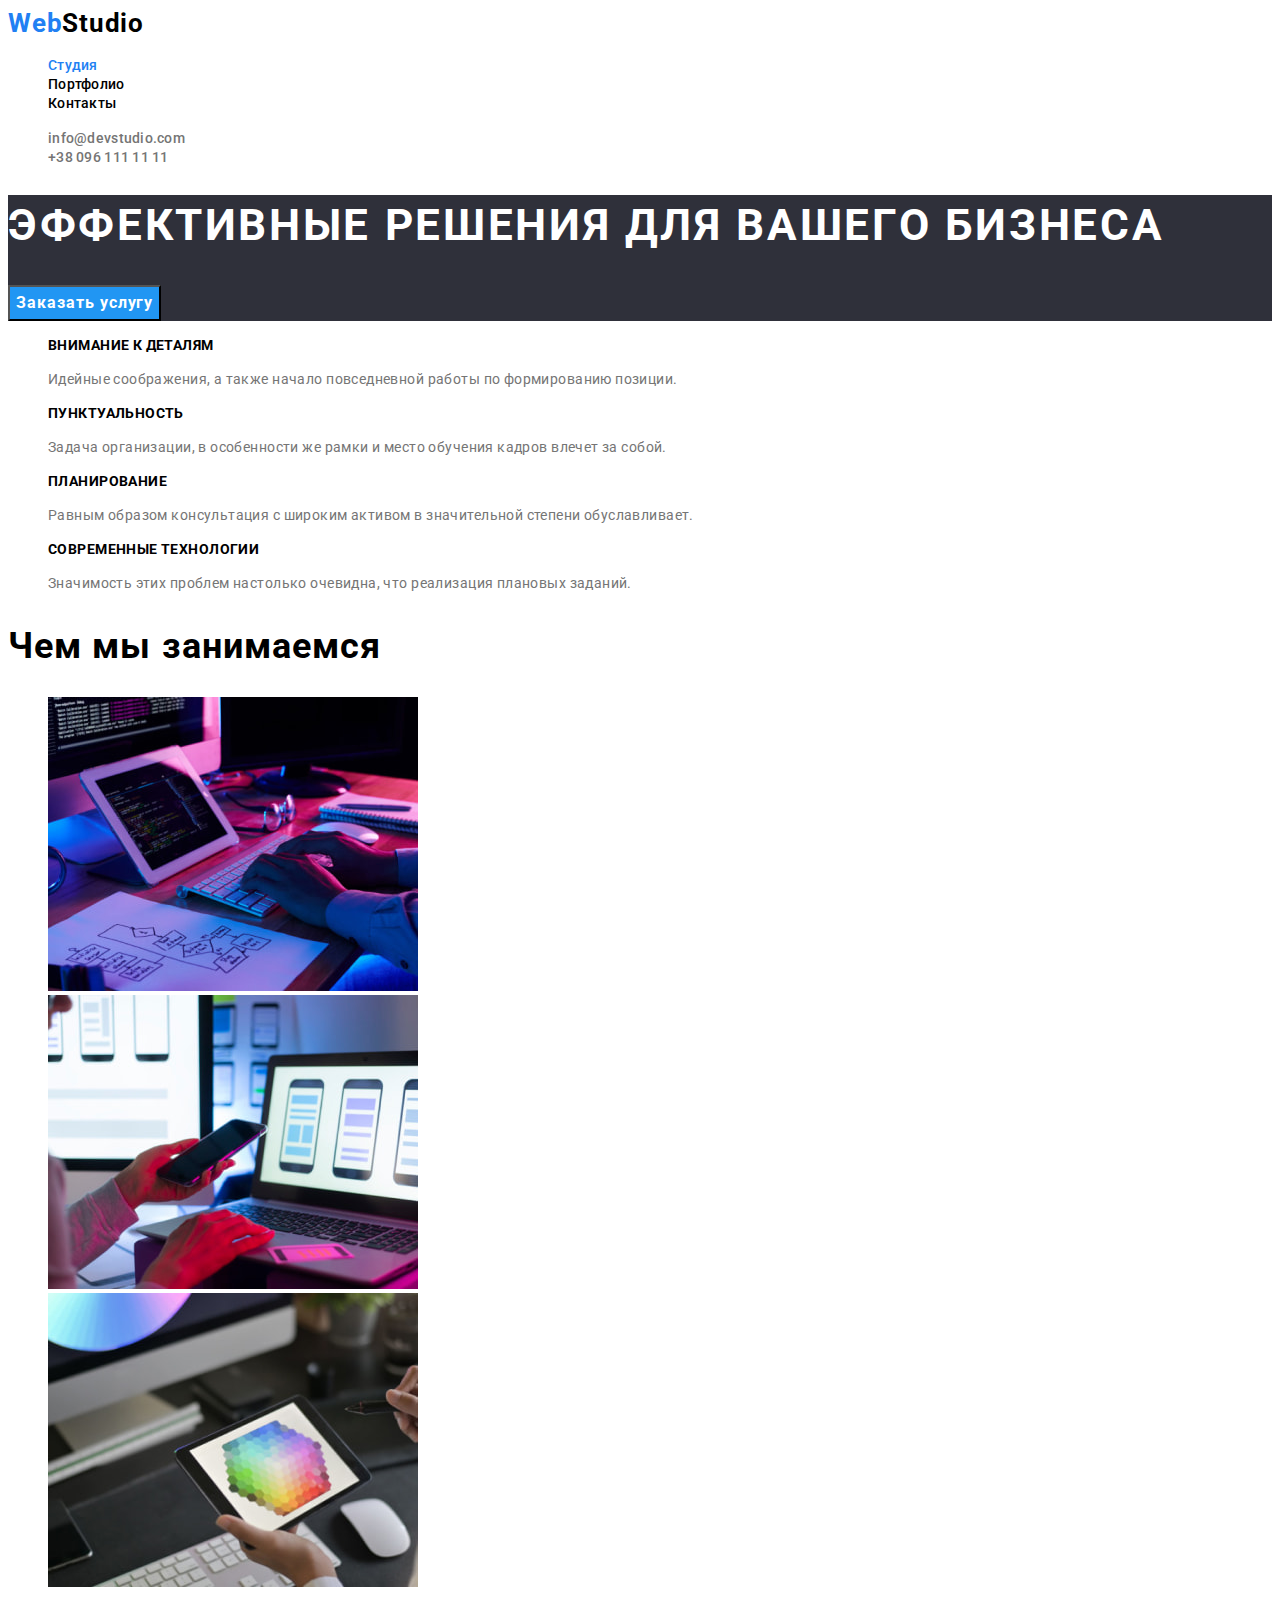
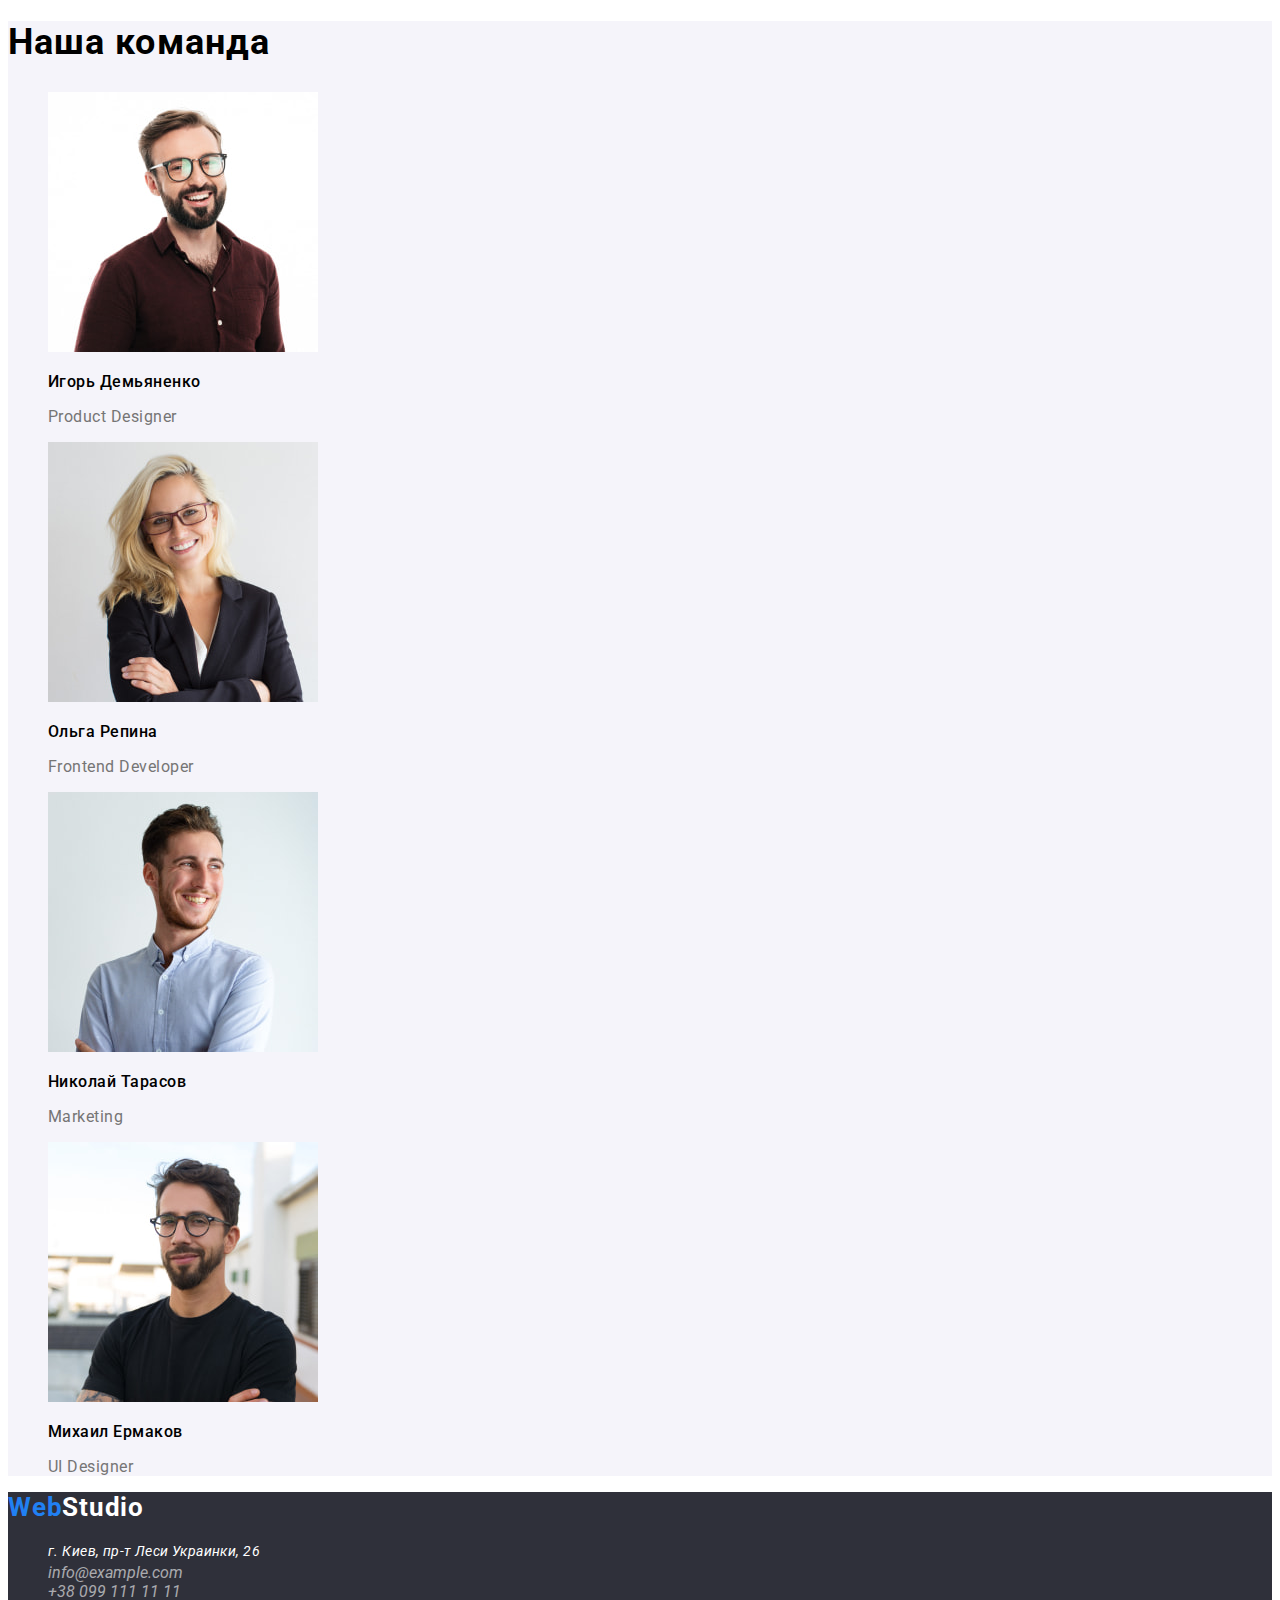
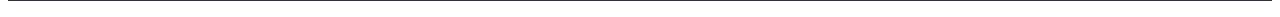
==== index.html @ 6a4ec9ba "homework-2" ====
<!DOCTYPE html>
<html lang="en">
  <head>
    <meta charset="UTF-8" />
    <meta http-equiv="X-UA-Compatible" content="IE=edge" />
    <meta name="viewport" content="width=device-width, initial-scale=1.0" />
    <title>Studio</title>
    <!--Fonts starts-->
    <link rel="preconnect" href="https://fonts.googleapis.com" />
    <link rel="preconnect" href="https://fonts.gstatic.com" crossorigin />
    <link
      href="https://fonts.googleapis.com/css2?family=Raleway:wght@700&family=Roboto:wght@400;500;700;900&display=swap"
      rel="stylesheet"
    />
    <link rel="stylesheet" href="./css/style.css" />
    <!--Fonts ends-->
  </head>
  <body>
    <!--Header-->
    <header class="header">
      <a class="site-logo link" href="./index.html"><span class="letter">Web</span>Studio</a>
      <nav class="header-nav">
        <ul class="header-list list">
          <li class="header-item">
            <a class="header-link letter link" href="./index.html">Студия</a>
          </li>
          <li class="header-item">
            <a class="header-link link" href="./portfolio.html">Портфолио</a>
          </li>
          <li class="header-item">
            <a class="header-link link" href="#">Контакты</a>
          </li>
        </ul>
      </nav>
      <ul class="list">
        <li>
          <a class="header-phone link" href="mailto:info@devstudio.com">info@devstudio.com</a>
        </li>
        <li>
          <a class="header-e-mail link" href="tel:+380961111111">+38 096 111 11 11</a>
        </li>
      </ul>
    </header>
    <!--Main-->
    <main>
      <section class="main">
        <h1 class="main-title">Эффективные решения для вашего бизнеса</h1>
        <button class="main-btn" type="button">Заказать услугу</button>
      </section>
      <!--Peculiarities-->
      <section class="peculiarities-section">
        <h2 class="hidden">Особенности нашей компании</h2>
        <ul class="list">
          <li class="link">
            <h3 class="peculiarities-title">Внимание к деталям</h3>
            <p class="peculiarities-text">
              Идейные соображения, а также начало повседневной работы по формированию позиции.
            </p>
          </li>
          <li class="link">
            <h3 class="peculiarities-title">Пунктуальность</h3>
            <p class="peculiarities-text">
              Задача организации, в особенности же рамки и место обучения кадров влечет за собой.
            </p>
          </li>
          <li class="link">
            <h3 class="peculiarities-title">Планирование</h3>
            <p class="peculiarities-text">
              Равным образом консультация с широким активом в значительной степени обуславливает.
            </p>
          </li>
          <li class="link">
            <h3 class="peculiarities-title">Современные технологии</h3>
            <p class="peculiarities-text">
              Значимость этих проблем настолько очевидна, что реализация плановых заданий.
            </p>
          </li>
        </ul>
      </section>
      <!--What we do-->
      <section class="what-we-do">
        <h2 class="section-title">Чем мы занимаемся</h2>
        <ul class="what-we-do-list list">
          <li class="what-we-do-item link">
            <img
              class="what-we-do-img"
              src="./images/wwd/1.jpg"
              alt="Computer"
              width="370"
              height="294"
            />
          </li>
          <li class="what-we-do-item link">
            <img
              class="what-we-do-img"
              src="./images/wwd/2.jpg"
              alt="Phone"
              width="370"
              height="294"
            />
          </li>
          <li class="what-we-do-item link">
            <img
              class="what-we-do-img"
              src="./images/wwd/3.jpg"
              alt="Tablet"
              width="370"
              height="294"
            />
          </li>
        </ul>
      </section>
      <!--Our team-->
      <section class="our-team">
        <h2 class="section-title">Наша команда</h2>
        <ul class="our-team-list list">
          <li class="our-team-item link">
            <img
              class="our-team-img"
              src="./images/our-team/igor.jpg"
              alt="Игорь Демьяненко"
              width="270"
              height="260"
            />
            <h3 class="our-team-stuff">Игорь Демьяненко</h3>
            <p class="our-team-professions">Product Designer</p>
          </li>
          <li class="our-team-item link">
            <img
              class="our-team-img"
              src="./images/our-team/olga.jpg"
              alt="Ольга Репина"
              width="270"
              height="260"
            />
            <h3 class="our-team-stuff">Ольга Репина</h3>
            <p class="our-team-professions">Frontend Developer</p>
          </li>
          <li class="our-team-item link">
            <img
              class="our-team-img"
              src="./images/our-team/nikolai.jpg"
              alt="Николай Тарасов"
              width="270"
              height="260"
            />
            <h3 class="our-team-stuff">Николай Тарасов</h3>
            <p class="our-team-professions">Marketing</p>
          </li>
          <li class="our-team-item link">
            <img
              class="our-team-img"
              src="./images/our-team/michail.jpg"
              alt="Михаил Ермаков"
              width="270"
              height="260"
            />
            <h3 class="our-team-stuff">Михаил Ермаков</h3>
            <p class="our-team-professions">UI Designer</p>
          </li>
        </ul>
      </section>
    </main>
    <!--Footer-->
    <footer class="footer">
      <a class="site-logo studio link" href="./index.html"
        ><span class="letter">Web</span>Studio
      </a>
      <address class="footer-address">
        <ul class="footer-list list">
          <li class="footer-item link">
            <a
              class="footer-link link"
              href="https://goo.gl/maps/92d465dwehXUen789"
              target="_blank"
              rel="noopener noreferrer"
              >г. Киев, пр-т Леси Украинки, 26</a
            >
          </li>
          <li class="footer-item link">
            <a
              class="footer-communication footer-communication-color link"
              href="mailto:info@example.com"
              >info@example.com</a
            >
          </li>
          <li class="footer-item link">
            <a class="footer-communication footer-communication-color link" href="tel:+380991111111"
              >+38 099 111 11 11</a
            >
          </li>
        </ul>
      </address>
    </footer>
  </body>
</html>
---- css/style.css ----
:root {
    /* fonts */
    --main-font: 'Roboto', sans-serif;
    --secondary-font: 'Raleway'', sans-serif;
  
    /* text colors */
    --main-txt-cl: #212121;
    --accent-txt-cl: #2196F3;
    --btn-txt-cl: #ffffff;
  
    /* bg colors */
    --grey-bg-cl: #F5F4FA;
    --white-bg-cl: #FFFFFF;
    --black-bg-cl: #2F303A;
  
    /* others */
  }

body {
    font-family: var(--main-font);
    color: var(--main-txt-cl);
}

/*Reset styles*/

.list {
    list-style: none;
}

.link {
    text-decoration: none;
    color: currentColor;
}   

/*Base styles*/

.hidden {
    display: none;
}

.letter {
    color: #2180f3;
}

.main-title {
    font-size: 44px;
    line-height: 60px;
    letter-spacing: 0.06em;
    text-transform: uppercase;
    color: #ffff;
}

.section-title {
    font-size: 36px;
    line-height: 42px;
    letter-spacing: 0.03em;
}

.main-btn {
    font-family: var(--main-font);
    font-weight: 700;
    font-size: 16px;
    line-height: 30px;
    display: flex;
    align-items: center;
    text-align: center;
    letter-spacing: 0.06em;
    cursor: pointer;
    background-color: var(--accent-txt-cl);
    color: #FFFFFF;
}

.main-btn:hover,
.main-btn:focus {
    color: var(--btn-txt-cl);
    background-color: #2180f3;
}

/*Header*/

.site-logo {
    font-family: var(--secondary-font);
    font-weight: 700;
    font-size: 26px;
    line-height: 31px;
    letter-spacing: 0.03em;
}

.studio {
    color: #FFFFFF;
}

.header-link {
    font-weight: 500;
    font-size: 14px;
    line-height: 16px;
    letter-spacing: 0.02em;
}

.header-phone,
.header-e-mail {
    font-weight: 500;
    font-size: 14px;
    line-height: 16px;
    letter-spacing: 0.02em;
    color: #757575;
}

.header-link:hover,
.header-link:focus,
.header-phone:hover,
.header-phone:focus,
.header-e-mail:hover,
.header-e-mail:focus {
    color: var(--accent-txt-cl);
}

.header-link:current {
    color: var(--accent-txt-cl);
}

/*Main*/ 

.main {
    background-color: var(--black-bg-cl);
}

/*Peculiarities*/

.peculiarities-title {
    font-weight: 700;
    font-size: 14px;
    line-height: 16px;
    letter-spacing: 0.03em;
    text-transform: uppercase;
}

.peculiarities-text {
    font-size: 14px;
    line-height: 24px;
    letter-spacing: 0.03em;
    color: #757575;
}

/*Our Team*/

.our-team {
    background-color: var(--grey-bg-cl);
}

.our-team-stuff {
    font-weight: 500;
    font-size: 16px;
    line-height: 19px;
    letter-spacing: 0.03em;
}

.our-team-professions {
    font-size: 16px;
    line-height: 19px;
    letter-spacing: 0.03em;
    color: #757575;
}

/*Footer*/

.footer {
    background-color: var(--black-bg-cl);
}

.footer-link {
    font-weight: 400;
    font-size: 14px;
    line-height: 24px;
    letter-spacing: 0.03em;
    color: #FFFFFF;
}

.footer-comunication {
    font-weight: 400;
    font-size: 14px;
    line-height: 24px;
    letter-spacing: 0.03em;

}

.footer-communication-color {
    color: rgba(255, 255, 255, 0.6);
}

.footer-link:hover,
.footer-link:focus,
.footer-communication:hover,
.footer-communication:focus {
    color: #2196F3;
}

/*Portfolio*/

.portfolio-btn {
    font-style: var(--main-font);
    font-weight: 500;   
    font-size: 16px;
    line-height: 26px;
    letter-spacing: 0.03em; 
}

.portfolio-btn:hover,
.portfolio-btn:focus {
    background-color: var(--accent-txt-cl);
    color: #FFFFFF;
}

.portfolio-another-btn {
    color: #FFFFFF;
    background-color: var(--accent-txt-cl);
}

.portfolio-title {
    font-weight: 700;
    font-size: 18px;
    line-height: 36px;
    letter-spacing: 0.06em;
}

.portfolio-description {
    font-weight: 400;
    font-size: 16px;
    line-height: 30px;
    letter-spacing: 0.03em;
    color: #757575;
}
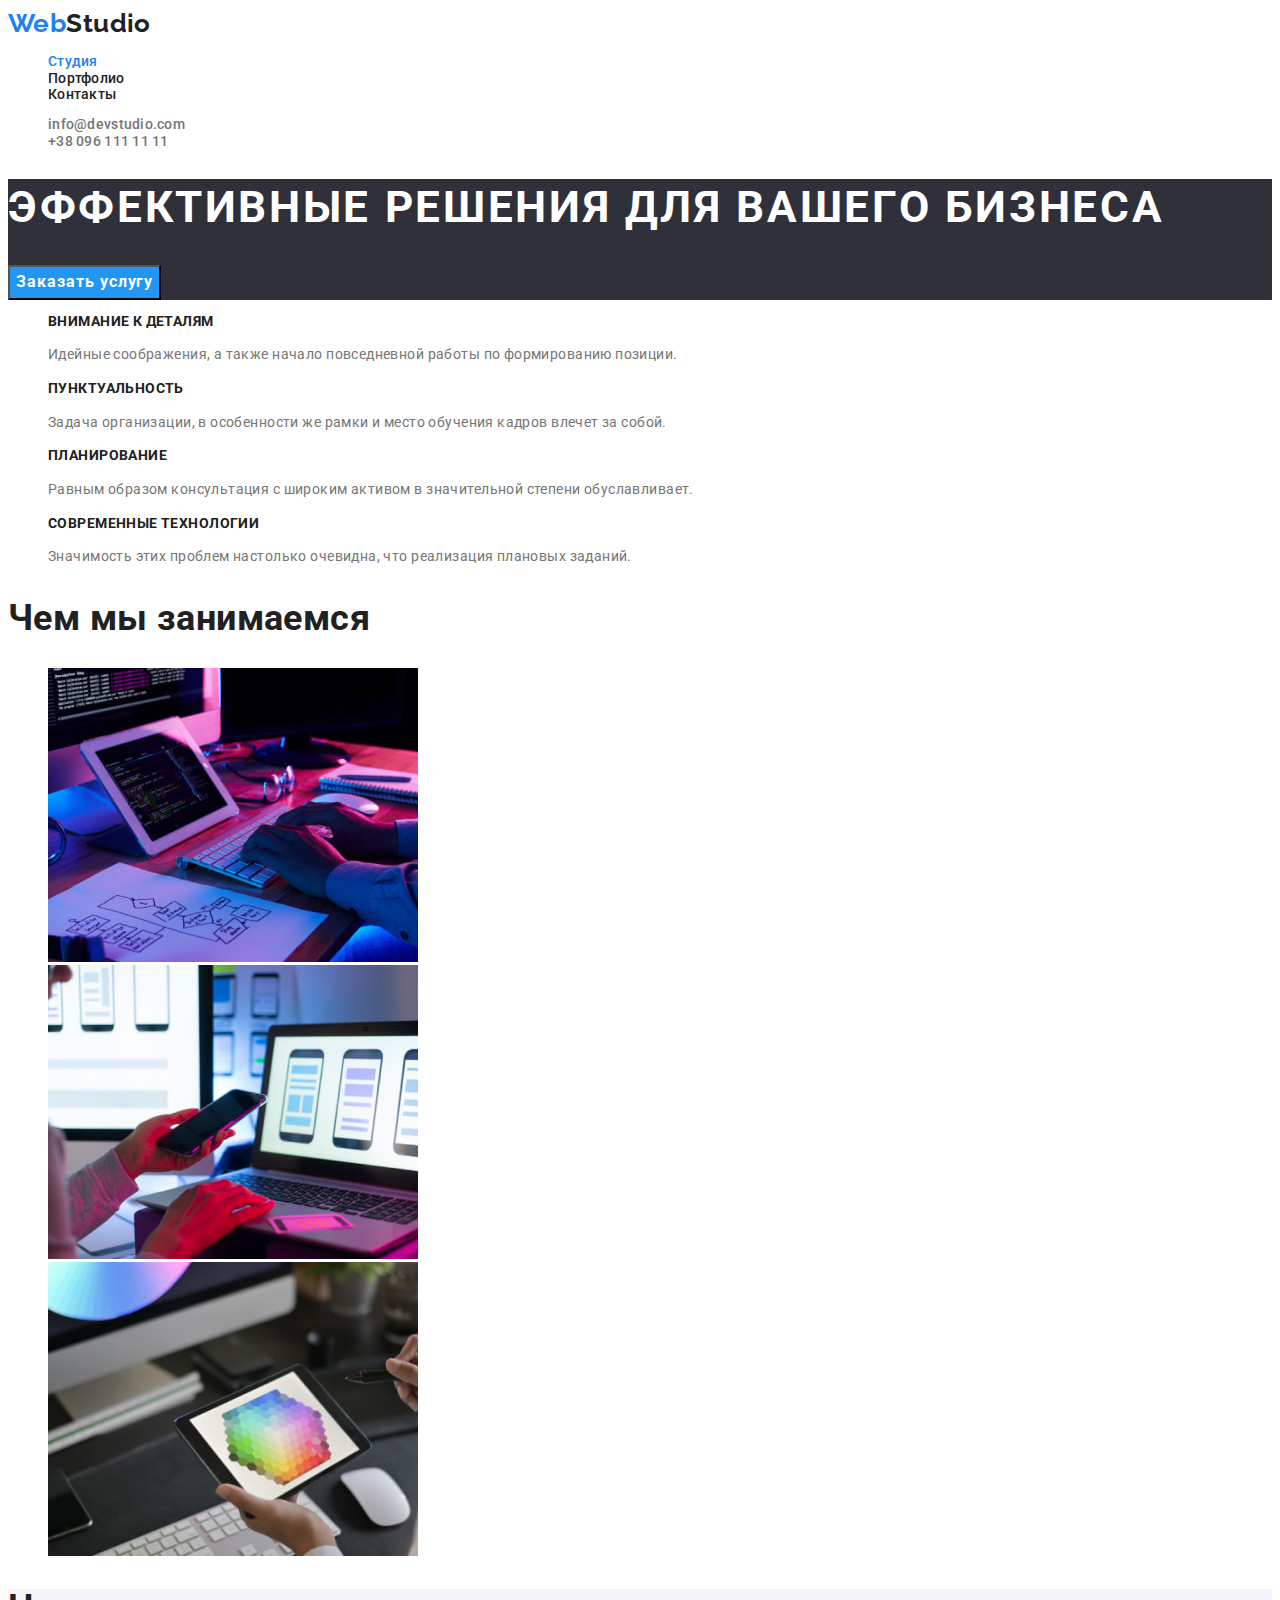
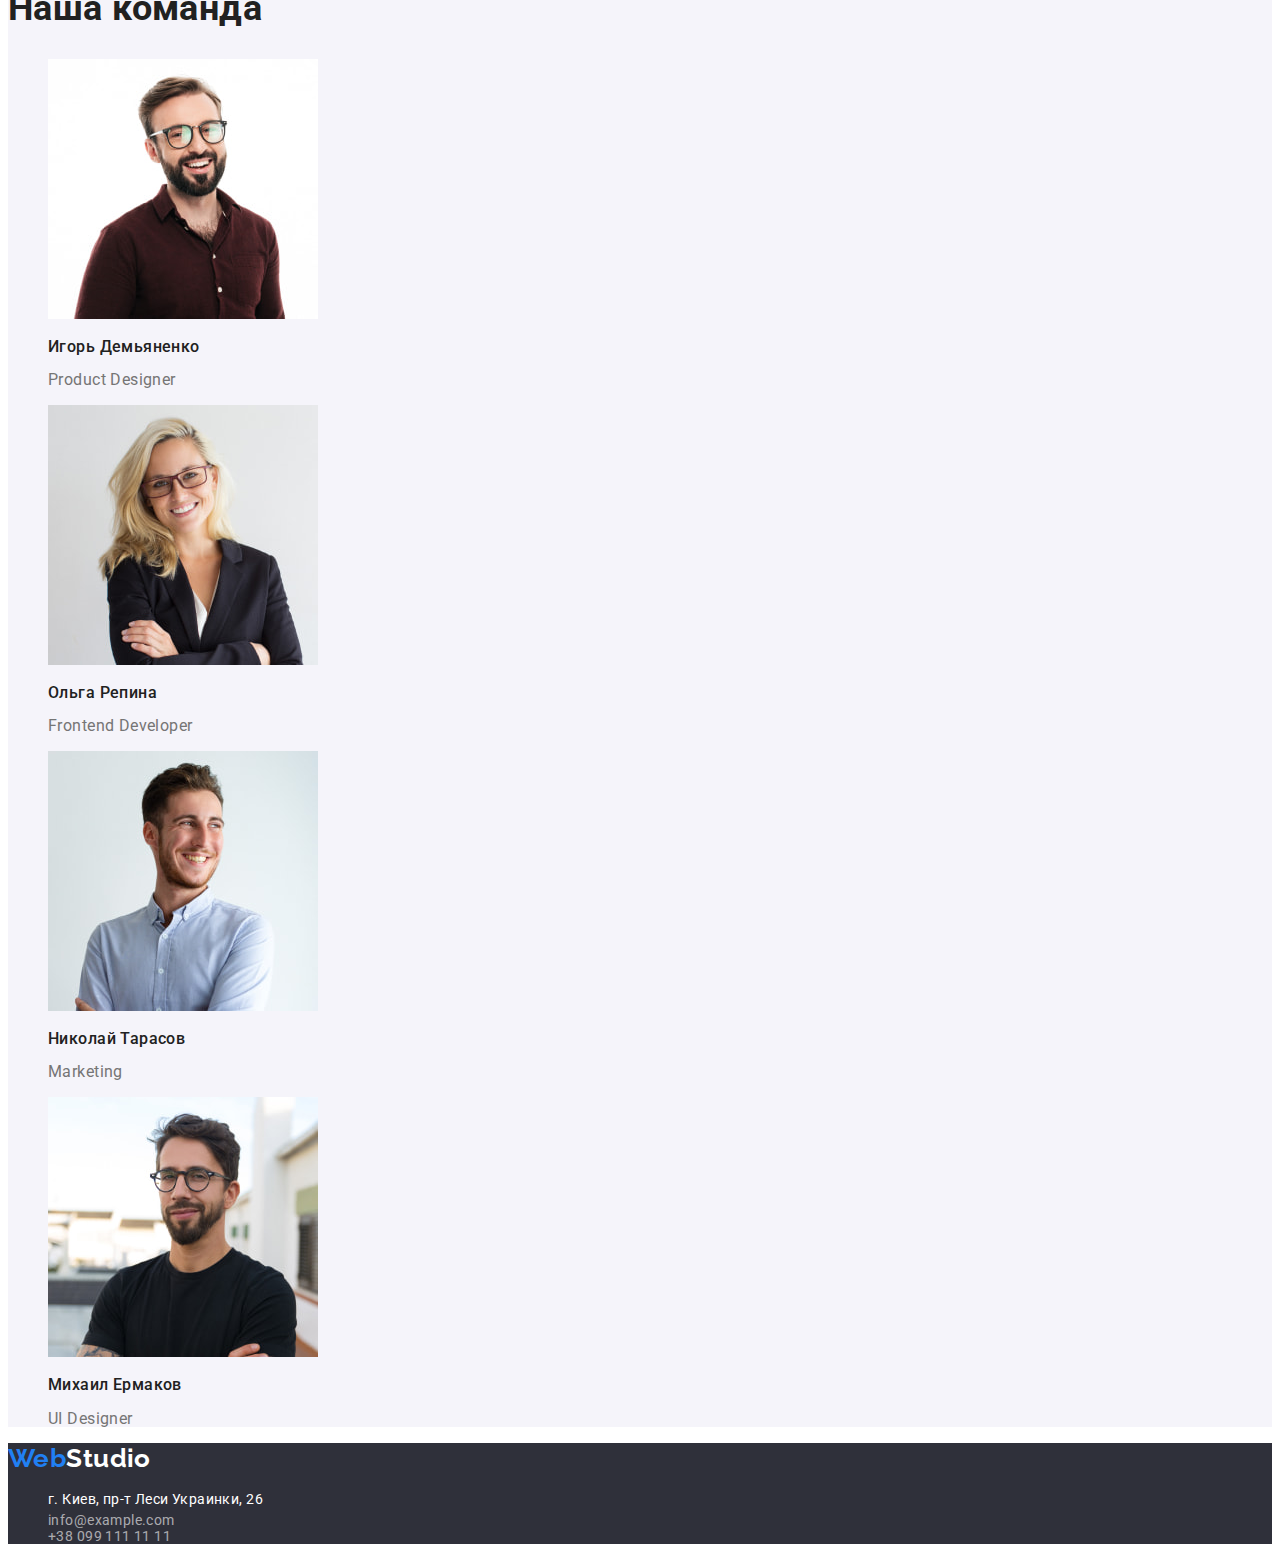
==== commit ddb4abe6: "homework-2" ====
--- a/index.html
+++ b/index.html
@@ -170,7 +170,7 @@
         <ul class="footer-list list">
           <li class="footer-item link">
             <a
-              class="footer-link link"
+              class="footer-comumnication footer-link link"
               href="https://goo.gl/maps/92d465dwehXUen789"
               target="_blank"
               rel="noopener noreferrer"
--- a/css/style.css
+++ b/css/style.css
@@ -1,7 +1,7 @@
 :root {
     /* fonts */
     --main-font: 'Roboto', sans-serif;
-    --secondary-font: 'Raleway'', sans-serif;
+    --secondary-font: 'Raleway', sans-serif;
   
     /* text colors */
     --main-txt-cl: #212121;
@@ -19,7 +19,24 @@
 body {
     font-family: var(--main-font);
     color: var(--main-txt-cl);
-}
+    background-color: var(--white-bg-cl);
+    font-size: 14px;
+    letter-spacing: 0.03em;
+}
+
+.hidden {
+    position: absolute;
+    width: 1px;
+    height: 1px;
+    margin: -1px;
+    border: 0;
+    padding: 0;
+    
+    white-space: nowrap;
+    clip-path: inset(100%);
+    clip: rect(0 0 0 0);
+    overflow: hidden;
+  }
 
 /*Reset styles*/
 
@@ -34,33 +51,28 @@
 
 /*Base styles*/
 
-.hidden {
-    display: none;
-}
-
 .letter {
     color: #2180f3;
 }
 
 .main-title {
     font-size: 44px;
-    line-height: 60px;
+    line-height: 1.3;
     letter-spacing: 0.06em;
     text-transform: uppercase;
-    color: #ffff;
+    color: var(--btn-txt-cl);
 }
 
 .section-title {
     font-size: 36px;
-    line-height: 42px;
-    letter-spacing: 0.03em;
+    line-height: 1.1;
 }
 
 .main-btn {
     font-family: var(--main-font);
     font-weight: 700;
     font-size: 16px;
-    line-height: 30px;
+    line-height: 1.8;
     display: flex;
     align-items: center;
     text-align: center;
@@ -73,7 +85,7 @@
 .main-btn:hover,
 .main-btn:focus {
     color: var(--btn-txt-cl);
-    background-color: #2180f3;
+    background-color: #0d6ee6;
 }
 
 /*Header*/
@@ -82,8 +94,7 @@
     font-family: var(--secondary-font);
     font-weight: 700;
     font-size: 26px;
-    line-height: 31px;
-    letter-spacing: 0.03em;
+    line-height: 1.2;
 }
 
 .studio {
@@ -93,7 +104,7 @@
 .header-link {
     font-weight: 500;
     font-size: 14px;
-    line-height: 16px;
+    line-height: 1.1;
     letter-spacing: 0.02em;
 }
 
@@ -101,7 +112,7 @@
 .header-e-mail {
     font-weight: 500;
     font-size: 14px;
-    line-height: 16px;
+    line-height: 1.1;
     letter-spacing: 0.02em;
     color: #757575;
 }
@@ -130,15 +141,13 @@
 .peculiarities-title {
     font-weight: 700;
     font-size: 14px;
-    line-height: 16px;
-    letter-spacing: 0.03em;
+    line-height: 1.1;
     text-transform: uppercase;
 }
 
 .peculiarities-text {
     font-size: 14px;
-    line-height: 24px;
-    letter-spacing: 0.03em;
+    line-height: 1.7;
     color: #757575;
 }
 
@@ -151,14 +160,12 @@
 .our-team-stuff {
     font-weight: 500;
     font-size: 16px;
-    line-height: 19px;
-    letter-spacing: 0.03em;
+    line-height: 1.1;
 }
 
 .our-team-professions {
     font-size: 16px;
-    line-height: 19px;
-    letter-spacing: 0.03em;
+    line-height: 1.1;
     color: #757575;
 }
 
@@ -168,20 +175,21 @@
     background-color: var(--black-bg-cl);
 }
 
+.footer-address {
+    font-style: normal;
+}
+
 .footer-link {
     font-weight: 400;
     font-size: 14px;
-    line-height: 24px;
-    letter-spacing: 0.03em;
-    color: #FFFFFF;
-}
-
-.footer-comunication {
+    line-height: 1.7;
+    color: #FFFFFF;
+}
+
+.footer-counication {
     font-weight: 400;
     font-size: 14px;
-    line-height: 24px;
-    letter-spacing: 0.03em;
-
+    line-height: 1.7;
 }
 
 .footer-communication-color {
@@ -192,17 +200,20 @@
 .footer-link:focus,
 .footer-communication:hover,
 .footer-communication:focus {
-    color: #2196F3;
+    color: var(--accent-txt-cl);
 }
 
 /*Portfolio*/
 
 .portfolio-btn {
-    font-style: var(--main-font);
+    font-family: var(--main-font);
     font-weight: 500;   
     font-size: 16px;
-    line-height: 26px;
+    line-height: 1.6;
     letter-spacing: 0.03em; 
+    cursor: pointer;
+    color: #212121;
+    background-color: #F5F4FA;
 }
 
 .portfolio-btn:hover,
@@ -219,14 +230,13 @@
 .portfolio-title {
     font-weight: 700;
     font-size: 18px;
-    line-height: 36px;
+    line-height: 2;
     letter-spacing: 0.06em;
 }
 
 .portfolio-description {
-    font-weight: 400;
-    font-size: 16px;
-    line-height: 30px;
+    font-size: 16px;
+    line-height: 1.8;
     letter-spacing: 0.03em;
     color: #757575;
 }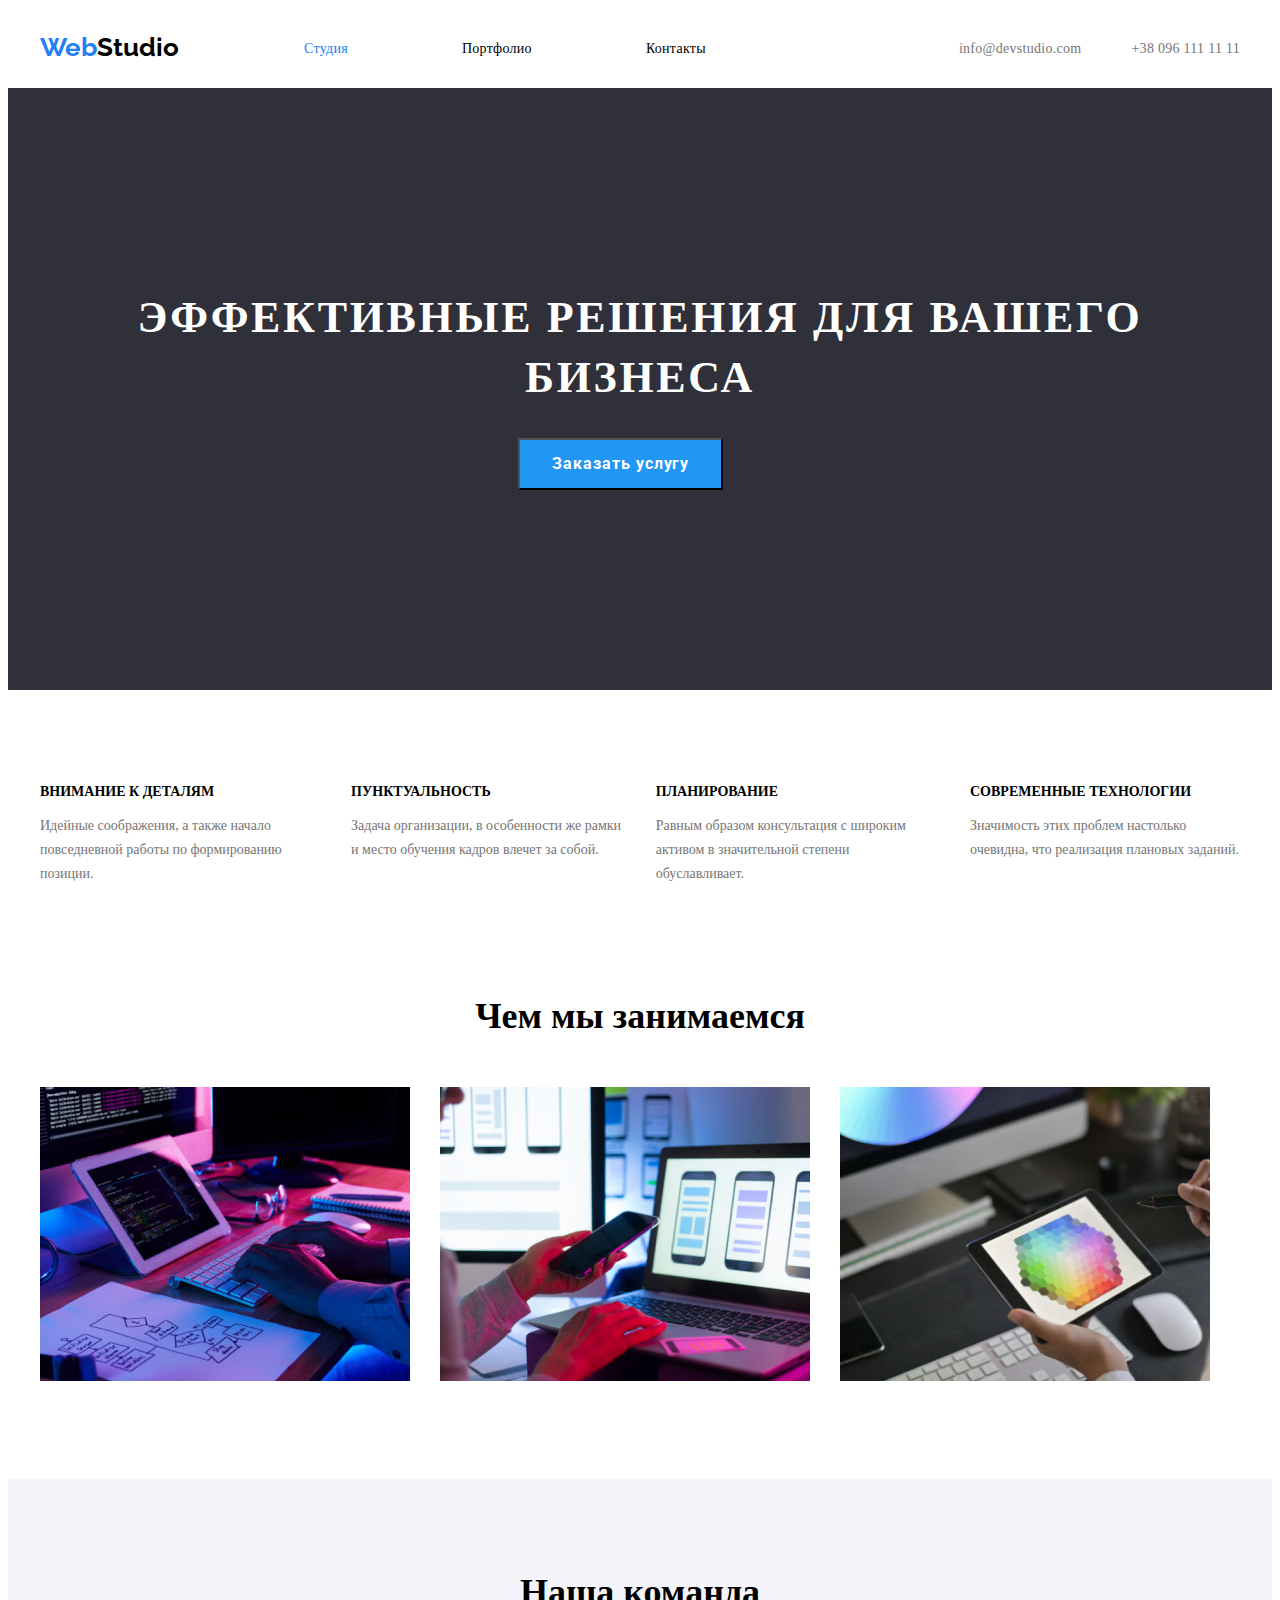
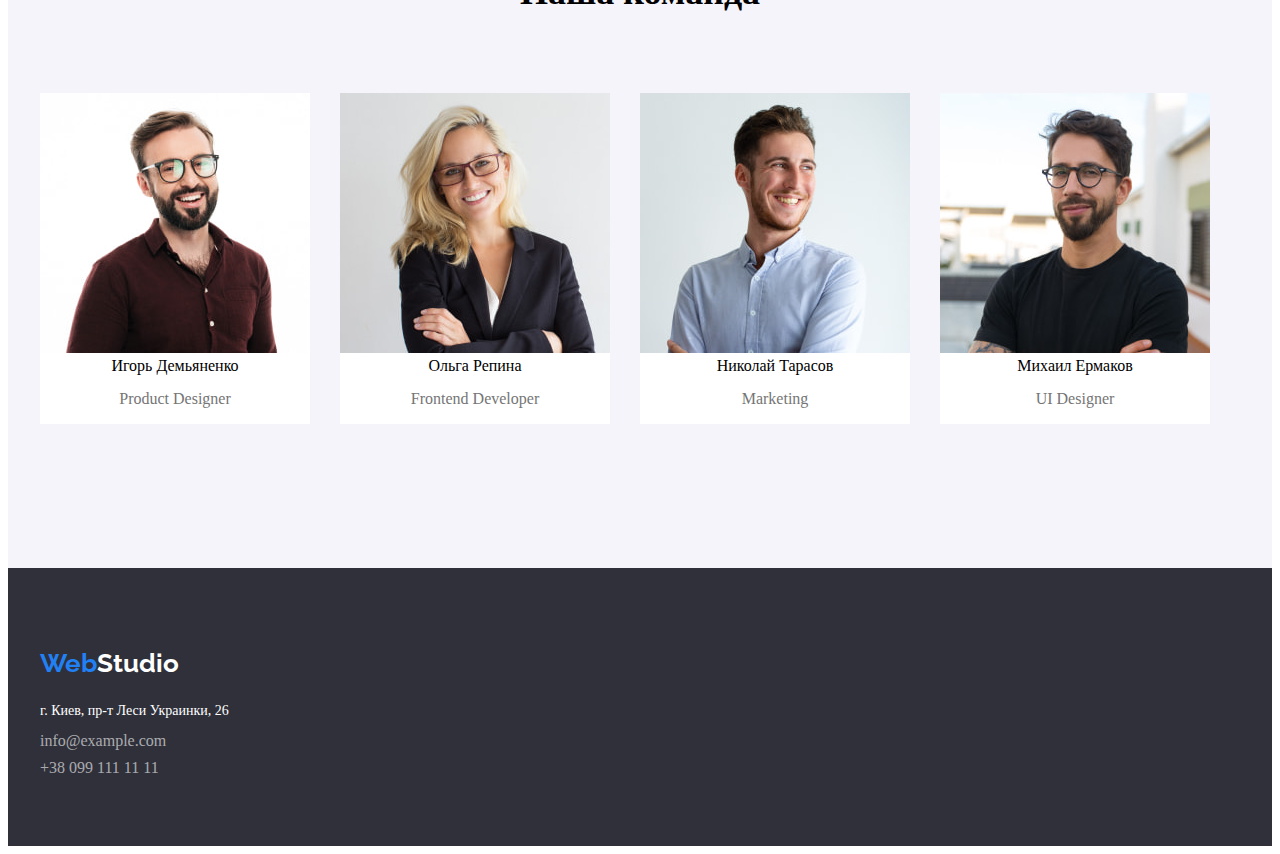
==== commit 832be15f: "homework-3" ====
--- a/index.html
+++ b/index.html
@@ -13,184 +13,240 @@
       rel="stylesheet"
     />
     <link rel="stylesheet" href="./css/style.css" />
-    <!--Fonts ends-->
+    <!--Fonts starts-->
+    <!--Normalize starts-->
+    <link
+      rel="stylesheet"
+      href="https://cdnjs.cloudflare.com/ajax/libs/modern-normalize/1.1.0/modern-normalize.min.css"
+      integrity="sha512-wpPYUAdjBVSE4KJnH1VR1HeZfpl1ub8YT/NKx4PuQ5NmX2tKuGu6U/JRp5y+Y8XG2tV+wKQpNHVUX03MfMFn9Q=="
+      crossorigin="anonymous"
+      referrerpolicy="no-referrer"
+    />
+    <!--Normalize ends-->
   </head>
+
   <body>
     <!--Header-->
     <header class="header">
-      <a class="site-logo link" href="./index.html"><span class="letter">Web</span>Studio</a>
-      <nav class="header-nav">
+      <div class="container header-container">
+        <a class="site-logo header-site-logo link" href="./index.html"
+          ><span class="letter">Web</span>Studio</a
+        >
+        <nav class="header-nav">
+          <ul class="header-list list">
+            <li class="header-item">
+              <a class="header-link letter link" href="./index.html">Студия</a>
+            </li>
+            <li class="header-item">
+              <a class="header-link link" href="./portfolio.html">Портфолио</a>
+            </li>
+            <li class="header-item">
+              <a class="header-link link" href="#">Контакты</a>
+            </li>
+          </ul>
+        </nav>
         <ul class="header-list list">
-          <li class="header-item">
-            <a class="header-link letter link" href="./index.html">Студия</a>
+          <li>
+            <a
+              class="header-phone contacts-color header-phone-margin link"
+              href="mailto:info@devstudio.com"
+              >info@devstudio.com</a
+            >
           </li>
-          <li class="header-item">
-            <a class="header-link link" href="./portfolio.html">Портфолио</a>
-          </li>
-          <li class="header-item">
-            <a class="header-link link" href="#">Контакты</a>
+          <li>
+            <a
+              class="header-e-mail contacts-color link"
+              href="tel:+380961111111"
+              >+38 096 111 11 11</a
+            >
           </li>
         </ul>
-      </nav>
-      <ul class="list">
-        <li>
-          <a class="header-phone link" href="mailto:info@devstudio.com">info@devstudio.com</a>
-        </li>
-        <li>
-          <a class="header-e-mail link" href="tel:+380961111111">+38 096 111 11 11</a>
-        </li>
-      </ul>
+      </div>
     </header>
     <!--Main-->
     <main>
       <section class="main">
-        <h1 class="main-title">Эффективные решения для вашего бизнеса</h1>
-        <button class="main-btn" type="button">Заказать услугу</button>
+        <div class="container">
+          <ul class="list main-list">
+            <li class="main-title-item">
+              <h1 class="main-title">Эффективные решения для вашего бизнеса</h1>
+            </li>
+            <li class="main-padding main-item">
+              <button class="main-btn" type="button">Заказать услугу</button>
+            </li>
+          </ul>
+        </div>
       </section>
       <!--Peculiarities-->
       <section class="peculiarities-section">
-        <h2 class="hidden">Особенности нашей компании</h2>
-        <ul class="list">
-          <li class="link">
-            <h3 class="peculiarities-title">Внимание к деталям</h3>
-            <p class="peculiarities-text">
-              Идейные соображения, а также начало повседневной работы по формированию позиции.
-            </p>
-          </li>
-          <li class="link">
-            <h3 class="peculiarities-title">Пунктуальность</h3>
-            <p class="peculiarities-text">
-              Задача организации, в особенности же рамки и место обучения кадров влечет за собой.
-            </p>
-          </li>
-          <li class="link">
-            <h3 class="peculiarities-title">Планирование</h3>
-            <p class="peculiarities-text">
-              Равным образом консультация с широким активом в значительной степени обуславливает.
-            </p>
-          </li>
-          <li class="link">
-            <h3 class="peculiarities-title">Современные технологии</h3>
-            <p class="peculiarities-text">
-              Значимость этих проблем настолько очевидна, что реализация плановых заданий.
-            </p>
-          </li>
-        </ul>
+        <div class="container">
+          <h2 class="hidden">Особенности нашей компании</h2>
+          <ul class="list peculiarities-column">
+            <li class="link peculiarities-item-column">
+              <h3 class="peculiarities-title peculiarities-title-column">
+                Внимание к деталям
+              </h3>
+              <p class="peculiarities-text peculiarities-text-column">
+                Идейные соображения, а также начало повседневной работы по
+                формированию позиции.
+              </p>
+            </li>
+            <li class="link peculiarities-item-column">
+              <h3 class="peculiarities-title peculiarities-title-column">
+                Пунктуальность
+              </h3>
+              <p class="peculiarities-text peculiarities-text-column">
+                Задача организации, в особенности же рамки и место обучения
+                кадров влечет за собой.
+              </p>
+            </li>
+            <li class="link peculiarities-item-column">
+              <h3 class="peculiarities-title peculiarities-title-column">
+                Планирование
+              </h3>
+              <p class="peculiarities-text peculiarities-text-column">
+                Равным образом консультация с широким активом в значительной
+                степени обуславливает.
+              </p>
+            </li>
+            <li class="link peculiarities-item-column">
+              <h3 class="peculiarities-title peculiarities-title-column">
+                Современные технологии
+              </h3>
+              <p class="peculiarities-text peculiarities-text-column">
+                Значимость этих проблем настолько очевидна, что реализация
+                плановых заданий.
+              </p>
+            </li>
+          </ul>
+        </div>
       </section>
       <!--What we do-->
       <section class="what-we-do">
-        <h2 class="section-title">Чем мы занимаемся</h2>
-        <ul class="what-we-do-list list">
-          <li class="what-we-do-item link">
-            <img
-              class="what-we-do-img"
-              src="./images/wwd/1.jpg"
-              alt="Computer"
-              width="370"
-              height="294"
-            />
-          </li>
-          <li class="what-we-do-item link">
-            <img
-              class="what-we-do-img"
-              src="./images/wwd/2.jpg"
-              alt="Phone"
-              width="370"
-              height="294"
-            />
-          </li>
-          <li class="what-we-do-item link">
-            <img
-              class="what-we-do-img"
-              src="./images/wwd/3.jpg"
-              alt="Tablet"
-              width="370"
-              height="294"
-            />
-          </li>
-        </ul>
+        <div class="container">
+          <ul class="list"">
+            <li class="what-we-do-title-list">
+              <h2 class="what-we-do-title">Чем мы занимаемся</h2>
+            </li>
+          </ul>
+          <ul class="what-we-do-list list">
+            <li class="what-we-do-item link">
+              <img
+                class="what-we-do-img"
+                src="./images/wwd/1.jpg"
+                alt="Computer"
+                width="370"
+                height="294"
+              />
+            </li>
+            <li class="what-we-do-item link">
+              <img
+                class="what-we-do-img"
+                src="./images/wwd/2.jpg"
+                alt="Phone"
+                width="370"
+                height="294"
+              />
+            </li>
+            <li class="what-we-do-item link">
+              <img
+                class="what-we-do-img"
+                src="./images/wwd/3.jpg"
+                alt="Tablet"
+                width="370"
+                height="294"
+              />
+            </li>
+          </ul>
+        </div>
       </section>
       <!--Our team-->
       <section class="our-team">
-        <h2 class="section-title">Наша команда</h2>
-        <ul class="our-team-list list">
-          <li class="our-team-item link">
-            <img
-              class="our-team-img"
-              src="./images/our-team/igor.jpg"
-              alt="Игорь Демьяненко"
-              width="270"
-              height="260"
-            />
-            <h3 class="our-team-stuff">Игорь Демьяненко</h3>
-            <p class="our-team-professions">Product Designer</p>
-          </li>
-          <li class="our-team-item link">
-            <img
-              class="our-team-img"
-              src="./images/our-team/olga.jpg"
-              alt="Ольга Репина"
-              width="270"
-              height="260"
-            />
-            <h3 class="our-team-stuff">Ольга Репина</h3>
-            <p class="our-team-professions">Frontend Developer</p>
-          </li>
-          <li class="our-team-item link">
-            <img
-              class="our-team-img"
-              src="./images/our-team/nikolai.jpg"
-              alt="Николай Тарасов"
-              width="270"
-              height="260"
-            />
-            <h3 class="our-team-stuff">Николай Тарасов</h3>
-            <p class="our-team-professions">Marketing</p>
-          </li>
-          <li class="our-team-item link">
-            <img
-              class="our-team-img"
-              src="./images/our-team/michail.jpg"
-              alt="Михаил Ермаков"
-              width="270"
-              height="260"
-            />
-            <h3 class="our-team-stuff">Михаил Ермаков</h3>
-            <p class="our-team-professions">UI Designer</p>
-          </li>
-        </ul>
+        <div class="container our-team-container">
+          <h2 class="our-team-title">Наша команда</h2>
+          <ul class="our-team-list list">
+            <li class="our-team-item link">
+              <img
+                class="our-team-img"
+                src="./images/our-team/igor.jpg"
+                alt="Игорь Демьяненко"
+                width="270"
+                height="260"
+              />
+              <h3 class="our-team-stuff">Игорь Демьяненко</h3>
+              <p class="our-team-professions">Product Designer</p>
+            </li>
+            <li class="our-team-item link">
+              <img
+                class="our-team-img"
+                src="./images/our-team/olga.jpg"
+                alt="Ольга Репина"
+                width="270"
+                height="260"
+              />
+              <h3 class="our-team-stuff">Ольга Репина</h3>
+              <p class="our-team-professions">Frontend Developer</p>
+            </li>
+            <li class="our-team-item link">
+              <img
+                class="our-team-img"
+                src="./images/our-team/nikolai.jpg"
+                alt="Николай Тарасов"
+                width="270"
+                height="260"
+              />
+              <h3 class="our-team-stuff">Николай Тарасов</h3>
+              <p class="our-team-professions">Marketing</p>
+            </li>
+            <li class="our-team-item link">
+              <img
+                class="our-team-img"
+                src="./images/our-team/michail.jpg"
+                alt="Михаил Ермаков"
+                width="270"
+                height="260"
+              />
+              <h3 class="our-team-stuff">Михаил Ермаков</h3>
+              <p class="our-team-professions">UI Designer</p>
+            </li>
+          </ul>
+        </div>
       </section>
     </main>
     <!--Footer-->
     <footer class="footer">
-      <a class="site-logo studio link" href="./index.html"
-        ><span class="letter">Web</span>Studio
-      </a>
-      <address class="footer-address">
-        <ul class="footer-list list">
-          <li class="footer-item link">
-            <a
-              class="footer-comumnication footer-link link"
-              href="https://goo.gl/maps/92d465dwehXUen789"
-              target="_blank"
-              rel="noopener noreferrer"
-              >г. Киев, пр-т Леси Украинки, 26</a
-            >
-          </li>
-          <li class="footer-item link">
-            <a
-              class="footer-communication footer-communication-color link"
-              href="mailto:info@example.com"
-              >info@example.com</a
-            >
-          </li>
-          <li class="footer-item link">
-            <a class="footer-communication footer-communication-color link" href="tel:+380991111111"
-              >+38 099 111 11 11</a
-            >
-          </li>
-        </ul>
-      </address>
+      <div class="container">
+        <a class="site-logo studio link" href="./index.html"
+          ><span class="letter">Web</span>Studio
+        </a>
+        <address class="footer-address">
+          <ul class="footer-list list">
+            <li class="footer-item link">
+              <a
+                class="footer-comumnication footer-link link"
+                href="https://goo.gl/maps/92d465dwehXUen789"
+                target="_blank"
+                rel="noopener noreferrer"
+                >г. Киев, пр-т Леси Украинки, 26</a
+              >
+            </li>
+            <li class="footer-item link">
+              <a
+                class="footer-communication footer-communication-color link"
+                href="mailto:info@example.com"
+                >info@example.com</a
+              >
+            </li>
+            <li class="footer-item link">
+              <a
+                class="footer-communication footer-communication-color link"
+                href="tel:+380991111111"
+                >+38 099 111 11 11</a
+              >
+            </li>
+          </ul>
+        </address>
+      </div>
     </footer>
   </body>
 </html>
--- a/css/style.css
+++ b/css/style.css
@@ -1,120 +1,119 @@
 :root {
-    /* fonts */
-    --main-font: 'Roboto', sans-serif;
-    --secondary-font: 'Raleway', sans-serif;
-  
-    /* text colors */
-    --main-txt-cl: #212121;
-    --accent-txt-cl: #2196F3;
-    --btn-txt-cl: #ffffff;
-  
-    /* bg colors */
-    --grey-bg-cl: #F5F4FA;
-    --white-bg-cl: #FFFFFF;
-    --black-bg-cl: #2F303A;
-  
-    /* others */
-  }
-
-body {
-    font-family: var(--main-font);
-    color: var(--main-txt-cl);
-    background-color: var(--white-bg-cl);
-    font-size: 14px;
-    letter-spacing: 0.03em;
+  /* fonts */
+  --main-font: 'Roboto', sans-serif;
+  --secondary-font: 'Raleway', sans-serif;
+
+  /* text colors */
+  --main-txt-cl: #212121;
+  --accent-txt-cl: #2196f3;
+  --btn-txt-cl: #ffffff;
+
+  /* bg colors */
+  --grey-bg-cl: #f5f4fa;
+  --white-bg-cl: #ffffff;
+  --black-bg-cl: #2f303a;
+
+  /* others */
+}
+
+.body {
+  font-family: var(--main-font);
+  color: var(--main-txt-cl);
+  background-color: var(--white-bg-cl);
+  font-size: 14px;
+  letter-spacing: 0.03em;
 }
 
 .hidden {
-    position: absolute;
-    width: 1px;
-    height: 1px;
-    margin: -1px;
-    border: 0;
-    padding: 0;
-    
-    white-space: nowrap;
-    clip-path: inset(100%);
-    clip: rect(0 0 0 0);
-    overflow: hidden;
-  }
+  position: absolute;
+  width: 1px;
+  height: 1px;
+  margin: -1px;
+  border: 0;
+  padding: 0;
+
+  white-space: nowrap;
+  clip-path: inset(100%);
+  clip: rect(0 0 0 0);
+  overflow: hidden;
+}
 
 /*Reset styles*/
 
+h1,
+h1,
+h3,
+h4,
+h5,
+h6 {
+  margin: 0;
+}
+
 .list {
-    list-style: none;
+  list-style: none;
+  padding: 0;
+  margin: 0;
 }
 
 .link {
-    text-decoration: none;
-    color: currentColor;
-}   
+  text-decoration: none;
+  color: currentColor;
+}
 
 /*Base styles*/
 
 .letter {
-    color: #2180f3;
-}
-
-.main-title {
-    font-size: 44px;
-    line-height: 1.3;
-    letter-spacing: 0.06em;
-    text-transform: uppercase;
-    color: var(--btn-txt-cl);
-}
-
-.section-title {
-    font-size: 36px;
-    line-height: 1.1;
-}
-
-.main-btn {
-    font-family: var(--main-font);
-    font-weight: 700;
-    font-size: 16px;
-    line-height: 1.8;
-    display: flex;
-    align-items: center;
-    text-align: center;
-    letter-spacing: 0.06em;
-    cursor: pointer;
-    background-color: var(--accent-txt-cl);
-    color: #FFFFFF;
-}
-
-.main-btn:hover,
-.main-btn:focus {
-    color: var(--btn-txt-cl);
-    background-color: #0d6ee6;
+  color: #2180f3;
 }
 
 /*Header*/
 
+.header-container {
+  height: 80px;
+  display: flex;
+  align-items: center;
+}
+
+.header-nav {
+  margin-right: auto;
+}
+
+.header-list {
+  display: flex;
+  gap: 50px;
+}
+
+.header-item {
+  padding: 0 32px;
+}
+
 .site-logo {
-    font-family: var(--secondary-font);
-    font-weight: 700;
-    font-size: 26px;
-    line-height: 1.2;
-}
-
-.studio {
-    color: #FFFFFF;
-}
-
+  font-family: var(--secondary-font);
+  font-weight: 700;
+  font-size: 26px;
+  line-height: 1.2;
+  margin-right: 93px;
+  margin-top: 24px;
+  margin-bottom: 25px;
+}
+
+.header-site-logo {
+  margin-top: 25px;
+}
+
+.header-phone,
+.header-e-mail,
 .header-link {
-    font-weight: 500;
-    font-size: 14px;
-    line-height: 1.1;
-    letter-spacing: 0.02em;
-}
-
-.header-phone,
-.header-e-mail {
-    font-weight: 500;
-    font-size: 14px;
-    line-height: 1.1;
-    letter-spacing: 0.02em;
-    color: #757575;
+  font-weight: 500;
+  font-size: 14px;
+  line-height: 1.1;
+  letter-spacing: 0.02em;
+  padding-top: 32px;
+  padding-bottom: 32px;
+}
+
+.contacts-color {
+  color: #757575;
 }
 
 .header-link:hover,
@@ -123,120 +122,283 @@
 .header-phone:focus,
 .header-e-mail:hover,
 .header-e-mail:focus {
-    color: var(--accent-txt-cl);
+  color: var(--accent-txt-cl);
 }
 
 .header-link:current {
-    color: var(--accent-txt-cl);
-}
-
-/*Main*/ 
+  color: var(--accent-txt-cl);
+}
+
+.container {
+  width: 1200px;
+  padding-left: 15px;
+  padding-right: 15px;
+  margin-left: auto;
+  margin-right: auto;
+  outline-offset: -2px;
+}
+
+.studio {
+  color: #ffffff;
+}
+
+/*Main*/
 
 .main {
-    background-color: var(--black-bg-cl);
+  background-color: var(--black-bg-cl);
+  margin-bottom: 94px;
+}
+
+.main-title-item {
+  text-align: center;
+  padding-top: 200px;
+}
+
+.main-title {
+  font-size: 44px;
+  line-height: 1.36;
+  letter-spacing: 0.06em;
+  text-align: center;
+  color: var(--btn-txt-cl);
+  text-transform: uppercase;
+}
+
+.main-padding {
+  padding-top: 30px;
+  padding-bottom: 200px;
+}
+
+.what-we-do-title,
+.section-title {
+  text-align: center;
+  font-size: 36px;
+  line-height: 1.1;
+}
+
+.main-item {
+  padding-left: 478px;
+}
+
+.main-btn {
+  padding: 10px 32px;
+  font-family: var(--main-font);
+  font-weight: 700;
+  font-size: 16px;
+  line-height: 1.8;
+  display: flex;
+  text-align: center;
+  letter-spacing: 0.06em;
+  cursor: pointer;
+  background-color: var(--accent-txt-cl);
+  color: #ffffff;
+}
+
+.main-btn:hover,
+.main-btn:focus {
+  color: var(--btn-txt-cl);
+  background-color: #0d6ee6;
 }
 
 /*Peculiarities*/
 
+.peculiarities-section {
+  margin-bottom: 94px;
+}
+
+.peculiarities-column {
+  display: flex;
+  min-width: 1200px;
+  min-height: 101px;
+  gap: 30px;
+}
+
+.peculiarities-item-column {
+  min-width: 270px;
+  min-height: 101px;
+}
+
+.peculiarities-title-column {
+  min-height: 16px;
+}
+
 .peculiarities-title {
-    font-weight: 700;
-    font-size: 14px;
-    line-height: 1.1;
-    text-transform: uppercase;
+  font-weight: 700;
+  font-size: 14px;
+  line-height: 1.1;
+  text-transform: uppercase;
+}
+
+.peculiarities-text-column {
+  min-width: 270px;
+  min-height: 75px;
 }
 
 .peculiarities-text {
-    font-size: 14px;
-    line-height: 1.7;
-    color: #757575;
+  font-size: 14px;
+  line-height: 1.7;
+  color: #757575;
+}
+
+/*What we do*/
+
+.what-we-do-title-list {
+  margin-bottom: 50px;
+}
+
+.what-we-do-list {
+  display: flex;
+  gap: 30px;
+  margin-bottom: 94px;
 }
 
 /*Our Team*/
 
 .our-team {
-    background-color: var(--grey-bg-cl);
+  background-color: var(--grey-bg-cl);
+}
+
+.our-team-container {
+  padding-bottom: 50px;
+}
+
+.our-team-title {
+  padding-top: 94px;
+  text-align: center;
+  font-size: 36px;
+  line-height: 1.1;
+}
+
+.our-team-list {
+  padding-bottom: 94px;
+  padding-top: 50px;
+  display: flex;
+  gap: 30px;
 }
 
 .our-team-stuff {
-    font-weight: 500;
-    font-size: 16px;
-    line-height: 1.1;
+  text-align: center;
+  font-weight: 500;
+  font-size: 16px;
+  line-height: 1.1;
 }
 
 .our-team-professions {
-    font-size: 16px;
-    line-height: 1.1;
-    color: #757575;
+  text-align: center;
+  font-size: 16px;
+  line-height: 1.1;
+  color: #757575;
+}
+
+.our-team-item {
+  background-color: #ffffff;
 }
 
 /*Footer*/
 
 .footer {
-    background-color: var(--black-bg-cl);
+  padding-top: 80px;
+  padding-bottom: 60px;
+  background-color: var(--black-bg-cl);
 }
 
 .footer-address {
-    font-style: normal;
+  font-style: normal;
+}
+
+.footer-list {
+  padding-top: 20px;
+}
+
+.footer-item {
+  padding-bottom: 9px;
 }
 
 .footer-link {
-    font-weight: 400;
-    font-size: 14px;
-    line-height: 1.7;
-    color: #FFFFFF;
+  font-weight: 400;
+  font-size: 14px;
+  line-height: 1.7;
+  color: #ffffff;
 }
 
 .footer-counication {
-    font-weight: 400;
-    font-size: 14px;
-    line-height: 1.7;
+  font-weight: 400;
+  font-size: 14px;
+  line-height: 1.7;
 }
 
 .footer-communication-color {
-    color: rgba(255, 255, 255, 0.6);
+  color: rgba(255, 255, 255, 0.6);
 }
 
 .footer-link:hover,
 .footer-link:focus,
 .footer-communication:hover,
 .footer-communication:focus {
-    color: var(--accent-txt-cl);
+  color: var(--accent-txt-cl);
 }
 
 /*Portfolio*/
 
+.portfolio {
+  margin-bottom: 94px;
+}
+
+.portfolio-btn-list {
+  display: flex;
+  padding-top: 94px;
+  padding-bottom: 34px;
+  padding-left: 317px;
+  gap: 8px;
+}
+
 .portfolio-btn {
-    font-family: var(--main-font);
-    font-weight: 500;   
-    font-size: 16px;
-    line-height: 1.6;
-    letter-spacing: 0.03em; 
-    cursor: pointer;
-    color: #212121;
-    background-color: #F5F4FA;
+  font-family: var(--main-font);
+  font-weight: 500;
+  font-size: 16px;
+  line-height: 1.6;
+  letter-spacing: 0.03em;
+  cursor: pointer;
+  color: #212121;
+  background-color: #f5f4fa;
 }
 
 .portfolio-btn:hover,
 .portfolio-btn:focus {
-    background-color: var(--accent-txt-cl);
-    color: #FFFFFF;
+  background-color: var(--accent-txt-cl);
+  color: #ffffff;
 }
 
 .portfolio-another-btn {
-    color: #FFFFFF;
-    background-color: var(--accent-txt-cl);
+  color: #ffffff;
+  background-color: var(--accent-txt-cl);
+}
+
+.portfolio-list {
+  display: flex;
+  flex-wrap: wrap;
+  gap: 26px;
+}
+
+.portfolio-padding {
+  padding-bottom: 4px;
+  padding-left: 24px;
+}
+
+.portfolio-item {
+  border: 1px solid #eeeeee;
+  background-color: #ffffff;
 }
 
 .portfolio-title {
-    font-weight: 700;
-    font-size: 18px;
-    line-height: 2;
-    letter-spacing: 0.06em;
+  font-weight: 700;
+  font-size: 18px;
+  line-height: 2;
+  letter-spacing: 0.06em;
 }
 
 .portfolio-description {
-    font-size: 16px;
-    line-height: 1.8;
-    letter-spacing: 0.03em;
-    color: #757575;
-}+  font-size: 16px;
+  line-height: 1.8;
+  letter-spacing: 0.03em;
+  color: #757575;
+}
